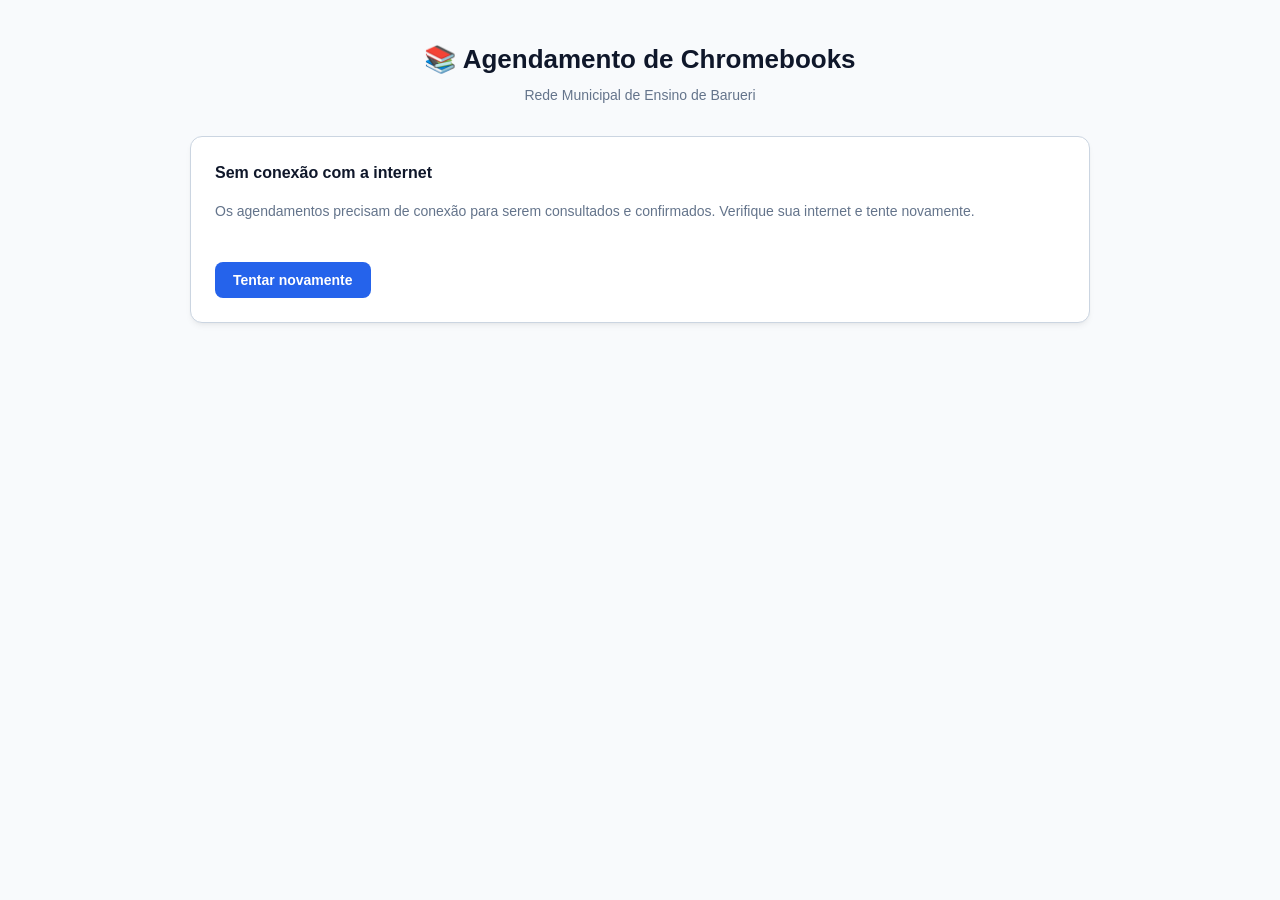
==== static/offline.html @ 3e4bd1c5 "Transforma o sistema em PWA instalável no celular - Manifesto do app (nome, cores, ícones normais e " ====
<!DOCTYPE html>
<html lang="pt-BR">
<head>
    <meta charset="UTF-8">
    <meta name="viewport" content="width=device-width, initial-scale=1.0">
    <meta name="theme-color" content="#2563eb">
    <title>Sem conexão - Agendamento de Chromebooks</title>
    <link rel="stylesheet" href="/static/style.css">
</head>
<body>
    <div class="container">
        <header>
            <h1>📚 Agendamento de Chromebooks</h1>
            <p>Rede Municipal de Ensino de Barueri</p>
        </header>
        <div class="card">
            <h2>Sem conexão com a internet</h2>
            <p>Os agendamentos precisam de conexão para serem consultados e confirmados. Verifique sua internet e tente novamente.</p>
            <br>
            <button class="btn" onclick="location.reload()">Tentar novamente</button>
        </div>
    </div>
</body>
</html>
---- static/style.css ----
:root { 
    --primary: #2563eb; 
    --primary-hover: #1d4ed8; 
    --bg-color: #f8fafc; 
    --card-bg: #ffffff; 
    --text-main: #0f172a; 
    --text-muted: #64748b; 
    --border-color: #cbd5e1; 
    --danger: #dc2626; 
    --danger-hover: #b91c1c; 
    --success: #16a34a; 
}

/* Seletor universal '*' */
* { 
    box-sizing: border-box; 
    margin: 0; 
    padding: 0; 
}

body { 
    font-family: 'Inter', sans-serif; 
    background-color: var(--bg-color); 
    color: var(--text-main); 
    line-height: 1.5; 
    padding: 40px 20px; 
}

.container { max-width: 900px; margin: 0 auto; }
header { text-align: center; margin-bottom: 30px; }
header h1 { font-size: 26px; font-weight: 700; color: var(--text-main); margin-bottom: 6px; }
header p { color: var(--text-muted); font-size: 14px; }
.card { background: var(--card-bg); border-radius: 12px; box-shadow: 0 4px 6px -1px rgba(0, 0, 0, 0.05), 0 2px 4px -2px rgba(0, 0, 0, 0.05); border: 1px solid var(--border-color); padding: 24px; margin-bottom: 20px; }
.card h2 { font-size: 16px; font-weight: 600; color: var(--text-main); margin-bottom: 16px; display: flex; align-items: center; gap: 8px; }
.hidden { display: none !important; }
.form-group { margin-bottom: 16px; }
label { display: block; font-size: 13px; font-weight: 500; color: var(--text-main); margin-bottom: 6px; }
input[type="email"], input[type="password"], input[type="number"], input[type="date"], input[type="time"], input[type="text"], select { width: 100%; padding: 10px 14px; border: 1px solid var(--border-color); border-radius: 8px; font-size: 14px; font-family: 'Inter', sans-serif; color: var(--text-main); background-color: #fff; transition: border-color 0.2s, box-shadow 0.2s; }
input:focus, select:focus { outline: none; border-color: var(--primary); box-shadow: 0 0 0 3px rgba(37, 99, 235, 0.15); }
.btn { background-color: var(--primary); color: white; border: none; border-radius: 8px; padding: 10px 18px; font-size: 14px; font-weight: 600; cursor: pointer; transition: background-color 0.2s; display: inline-flex; align-items: center; justify-content: center; }
.btn:hover { background-color: var(--primary-hover); }
.btn-danger { background-color: var(--danger); } .btn-danger:hover { background-color: var(--danger-hover); }
.user-session-bar { background: linear-gradient(135deg, #eff6ff 0%, #dbeafe 100%); border: 1px solid #bfdbfe; display: flex; justify-content: space-between; align-items: center; padding: 14px 20px; border-radius: 8px; margin-bottom: 20px; }
.user-info p { font-size: 14px; color: #1e3a8a; }
.equipamentos-grid { display: grid; grid-template-columns: repeat(auto-fit, minmax(240px, 1fr)); gap: 15px; list-style: none; }
.equipamento-item { background: #f8fafc; border: 1px solid var(--border-color); border-radius: 8px; padding: 15px; font-size: 14px; }
.equipamento-item strong { display: block; font-size: 15px; color: var(--text-main); margin-bottom: 4px; }
.equipamento-item em { color: var(--success); font-style: normal; font-weight: 600; }
.equipamento-item em.indisponivel { color: var(--danger); }
.card h2 + p { color: var(--text-muted); font-size: 14px; margin-bottom: 16px; }
.stats-grid { display: flex; align-items: center; justify-content: space-between; flex-wrap: wrap; gap: 20px; }
.stats-text .number-badge { font-size: 36px; font-weight: 700; color: var(--primary); margin-top: 5px; }
.chart-container { flex: 1; min-width: 250px; max-width: 320px; height: 180px; }
#mensagem-login { font-size: 13px; margin-top: 8px; font-weight: 500; }
/* --- Celulares (layout do app instalado) --- */
@media (max-width: 600px) {
    body {
        padding: 16px 12px;
        padding-top: max(16px, env(safe-area-inset-top));
        padding-bottom: max(16px, env(safe-area-inset-bottom));
    }
    header { margin-bottom: 20px; }
    header h1 { font-size: 21px; }
    .card { padding: 18px 16px; margin-bottom: 14px; }
    .user-session-bar { flex-direction: column; align-items: stretch; gap: 12px; padding: 14px 16px; }
    /* 16px evita o zoom automático do navegador ao tocar nos campos */
    input[type="email"], input[type="password"], input[type="number"], input[type="date"], input[type="time"], input[type="text"], select { font-size: 16px; min-height: 44px; }
    .btn { width: 100%; min-height: 46px; font-size: 15px; }
    .stats-grid { flex-direction: column; align-items: stretch; }
    .stats-text { text-align: center; }
    .chart-container { max-width: none; min-width: 0; width: 100%; height: 220px; }
    .equipamentos-grid { grid-template-columns: 1fr; gap: 10px; }
}
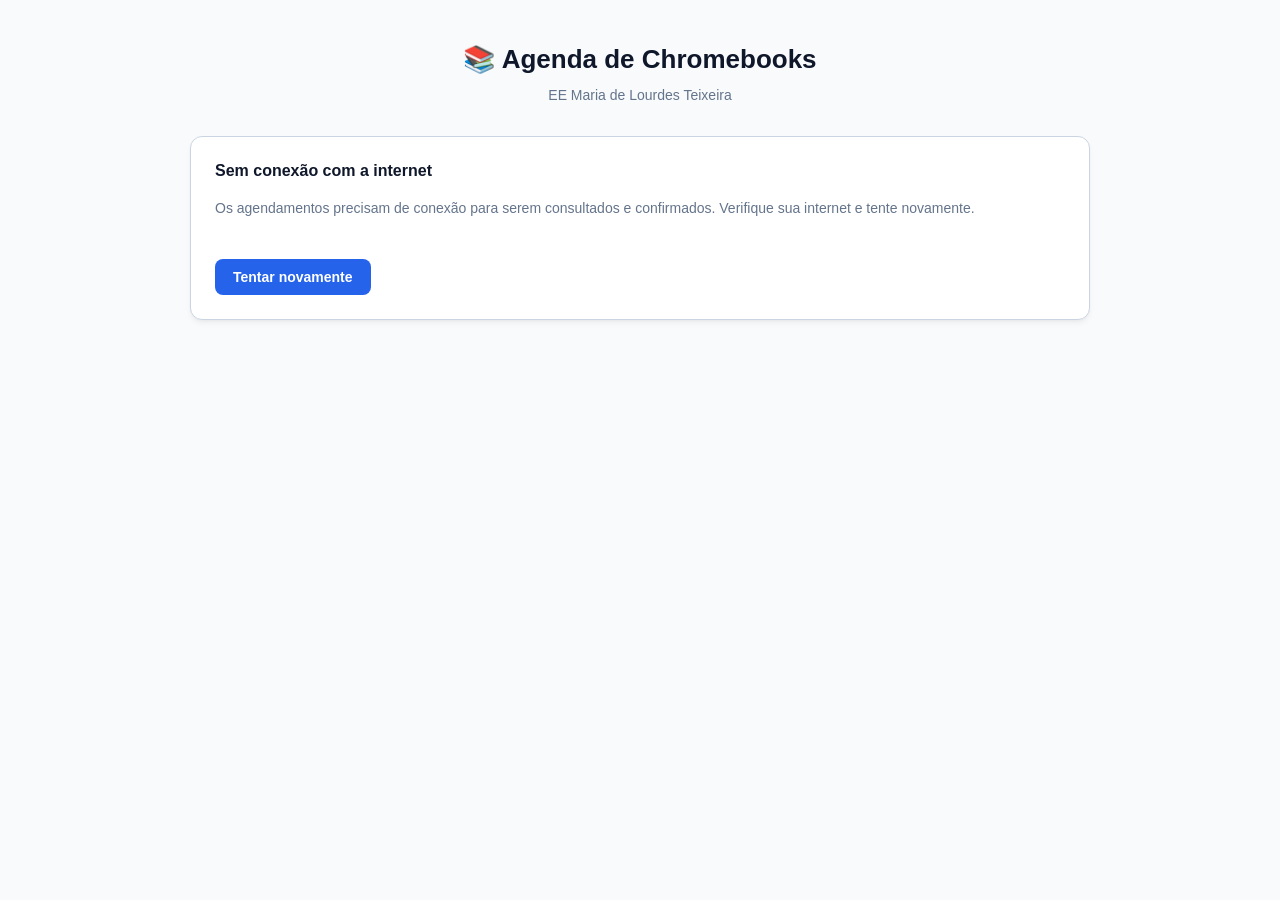
==== commit 6f1d1a5c: "Transforma o sistema na agenda da EE Maria de Lourdes Teixeira - Substitui os carrinhos pelas 16 máq" ====
--- a/static/offline.html
+++ b/static/offline.html
@@ -4,14 +4,14 @@
     <meta charset="UTF-8">
     <meta name="viewport" content="width=device-width, initial-scale=1.0">
     <meta name="theme-color" content="#2563eb">
-    <title>Sem conexão - Agendamento de Chromebooks</title>
+    <title>Sem conexão - Agenda de Chromebooks</title>
     <link rel="stylesheet" href="/static/style.css">
 </head>
 <body>
     <div class="container">
         <header>
-            <h1>📚 Agendamento de Chromebooks</h1>
-            <p>Rede Municipal de Ensino de Barueri</p>
+            <h1>📚 Agenda de Chromebooks</h1>
+            <p>EE Maria de Lourdes Teixeira</p>
         </header>
         <div class="card">
             <h2>Sem conexão com a internet</h2>
--- a/static/style.css
+++ b/static/style.css
@@ -42,16 +42,65 @@
 .btn-danger { background-color: var(--danger); } .btn-danger:hover { background-color: var(--danger-hover); }
 .user-session-bar { background: linear-gradient(135deg, #eff6ff 0%, #dbeafe 100%); border: 1px solid #bfdbfe; display: flex; justify-content: space-between; align-items: center; padding: 14px 20px; border-radius: 8px; margin-bottom: 20px; }
 .user-info p { font-size: 14px; color: #1e3a8a; }
-.equipamentos-grid { display: grid; grid-template-columns: repeat(auto-fit, minmax(240px, 1fr)); gap: 15px; list-style: none; }
-.equipamento-item { background: #f8fafc; border: 1px solid var(--border-color); border-radius: 8px; padding: 15px; font-size: 14px; }
-.equipamento-item strong { display: block; font-size: 15px; color: var(--text-main); margin-bottom: 4px; }
-.equipamento-item em { color: var(--success); font-style: normal; font-weight: 600; }
-.equipamento-item em.indisponivel { color: var(--danger); }
+.stats-grid { display: flex; align-items: center; justify-content: space-between; flex-wrap: wrap; gap: 20px; }
+.stats-text .number-badge { font-size: 36px; font-weight: 700; color: var(--primary); margin-bottom: 8px; }
+.chart-container { flex: 1; min-width: 250px; max-width: 320px; height: 200px; }
 .card h2 + p { color: var(--text-muted); font-size: 14px; margin-bottom: 16px; }
-.stats-grid { display: flex; align-items: center; justify-content: space-between; flex-wrap: wrap; gap: 20px; }
-.stats-text .number-badge { font-size: 36px; font-weight: 700; color: var(--primary); margin-top: 5px; }
-.chart-container { flex: 1; min-width: 250px; max-width: 320px; height: 180px; }
-#mensagem-login { font-size: 13px; margin-top: 8px; font-weight: 500; }
+.card h2 { line-height: 1.3; }
+
+/* Mensagens de retorno */
+.mensagem { font-size: 14px; margin-top: 10px; font-weight: 500; }
+.mensagem:empty { display: none; }
+.mensagem[data-tipo="erro"] { color: var(--danger); }
+.mensagem[data-tipo="sucesso"] { color: var(--success); }
+.mensagem[data-tipo="info"] { color: var(--text-muted); font-weight: 400; }
+.aviso-disponibilidade { font-size: 13px; color: var(--text-muted); margin: -4px 0 16px; }
+.aviso-disponibilidade[data-tipo="erro"] { color: var(--danger); font-weight: 500; }
+.aviso-disponibilidade[data-tipo="sucesso"] { color: var(--success); font-weight: 500; }
+
+/* Botões secundários e links */
+.btn-secundario { background-color: #fff; color: var(--primary); border: 1px solid var(--border-color); }
+.btn-secundario:hover { background-color: #eff6ff; }
+.link { background: none; border: none; padding: 0; color: var(--primary); font: inherit; font-size: 14px; font-weight: 600; text-decoration: underline; cursor: pointer; }
+.link-perigo { color: var(--danger); }
+.troca-tela { font-size: 14px; color: var(--text-muted); margin-top: 16px; }
+button:focus-visible, a:focus-visible { outline: 2px solid var(--primary); outline-offset: 2px; }
+select:disabled { background-color: #f1f5f9; color: var(--text-muted); }
+
+/* Abas */
+.abas { display: flex; gap: 6px; margin-bottom: 16px; overflow-x: auto; }
+.aba { flex: 1 0 auto; background: #fff; border: 1px solid var(--border-color); border-radius: 8px; padding: 10px 14px; font: inherit; font-size: 14px; font-weight: 600; color: var(--text-muted); cursor: pointer; }
+.aba:hover { color: var(--primary); }
+.aba.ativa { background: var(--primary); border-color: var(--primary); color: #fff; }
+
+/* Agenda */
+.navegacao-semana { display: flex; align-items: center; justify-content: space-between; gap: 12px; margin-bottom: 16px; }
+.navegacao-semana .btn { width: 44px; min-height: 44px; padding: 0; font-size: 22px; flex: none; }
+.titulo-semana { text-align: center; }
+.titulo-semana h2 { justify-content: center; margin-bottom: 2px; }
+.dia { padding: 14px 0; border-top: 1px solid var(--border-color); }
+.dia h3 { font-size: 14px; font-weight: 600; margin-bottom: 8px; }
+.dia-hoje h3 { color: var(--primary); }
+.cancelado .reserva { opacity: 0.6; }
+.discreto { font-size: 13px; color: var(--text-muted); }
+.reserva { background: var(--bg-color); border: 1px solid var(--border-color); border-radius: 8px; padding: 12px 14px; margin-top: 8px; font-size: 14px; }
+.reserva-topo { display: flex; align-items: center; justify-content: space-between; gap: 10px; margin-bottom: 4px; }
+.reserva .link { margin-top: 6px; }
+.etiqueta { background: #dbeafe; color: #1e3a8a; border-radius: 999px; padding: 2px 10px; font-size: 12px; font-weight: 600; white-space: nowrap; }
+.grade-2 { display: grid; grid-template-columns: 1fr 1fr; gap: 12px; }
+
+/* Tabelas da administração */
+.tabela-rolavel { overflow-x: auto; }
+.tabela { width: 100%; border-collapse: collapse; font-size: 13px; }
+.tabela th { text-align: left; font-weight: 600; color: var(--text-muted); padding: 8px 10px; border-bottom: 2px solid var(--border-color); white-space: nowrap; }
+.tabela td { padding: 8px 10px; border-bottom: 1px solid var(--border-color); vertical-align: top; }
+.sem-quebra { white-space: nowrap; }
+#mais-logs { margin-top: 14px; }
+
+/* Rodapé */
+.rodape { text-align: center; font-size: 12px; color: var(--text-muted); padding: 10px 0 20px; }
+.rodape a { color: inherit; }
+
 /* --- Celulares (layout do app instalado) --- */
 @media (max-width: 600px) {
     body {
@@ -62,12 +111,14 @@
     header { margin-bottom: 20px; }
     header h1 { font-size: 21px; }
     .card { padding: 18px 16px; margin-bottom: 14px; }
-    .user-session-bar { flex-direction: column; align-items: stretch; gap: 12px; padding: 14px 16px; }
+    .user-session-bar { gap: 12px; padding: 10px 14px; }
     /* 16px evita o zoom automático do navegador ao tocar nos campos */
     input[type="email"], input[type="password"], input[type="number"], input[type="date"], input[type="time"], input[type="text"], select { font-size: 16px; min-height: 44px; }
-    .btn { width: 100%; min-height: 46px; font-size: 15px; }
+    form .btn, #mais-logs { width: 100%; min-height: 46px; font-size: 15px; }
+    .user-session-bar .btn { flex: none; min-height: 40px; }
+    .abas { gap: 4px; }
+    .aba { padding: 10px 7px; font-size: 13px; }
     .stats-grid { flex-direction: column; align-items: stretch; }
     .stats-text { text-align: center; }
     .chart-container { max-width: none; min-width: 0; width: 100%; height: 220px; }
-    .equipamentos-grid { grid-template-columns: 1fr; gap: 10px; }
 }
